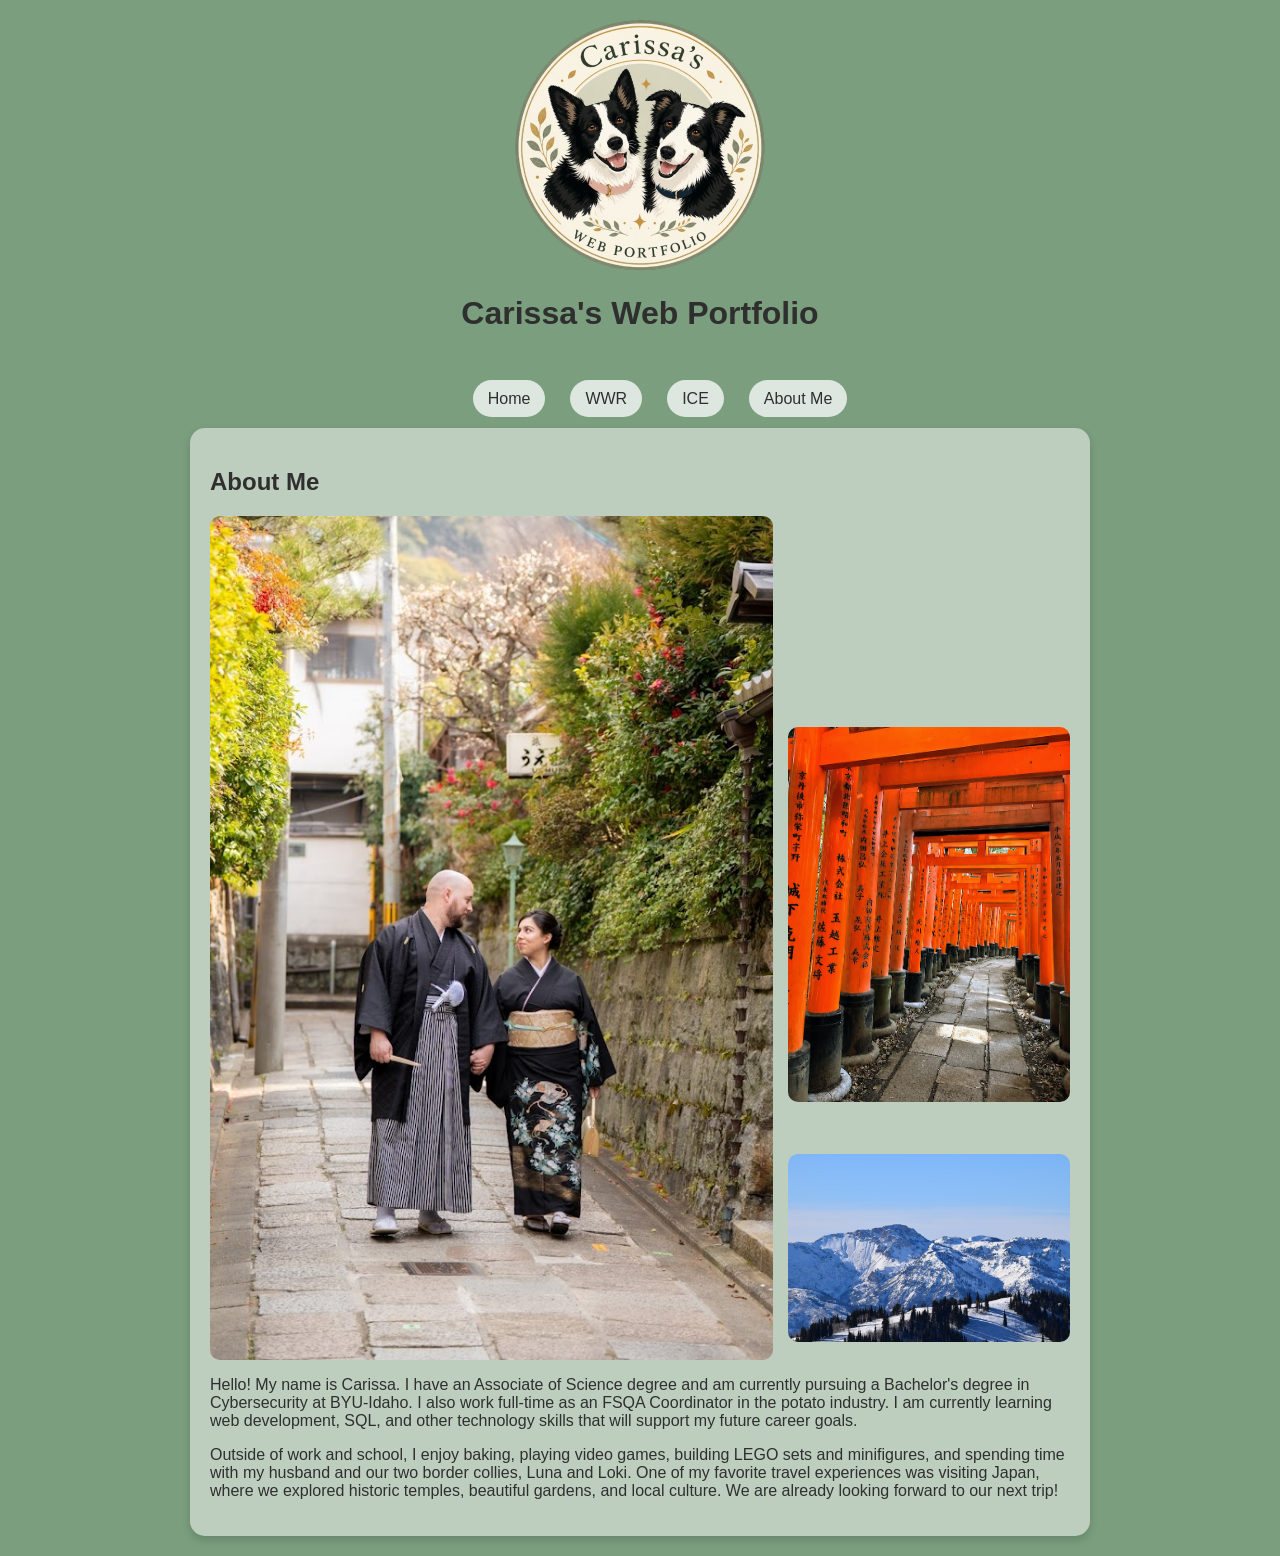
==== about me.html @ 0bf5ddf4 "Initial commit" ====
<!DOCTYPE html>
<html lang = "en">
<head>
    <meta charset="UTF-8">
    <meta name="viewport" content="width=device-width, initial-scale=1.0">
    <title>Carissa's Web Portfolio</title>
    <link rel="stylesheet" href="styles.css">
</head>
  <body>
    <header>
        <img src="images/Dogs 2.png" alt="Carissa's Web Portfolio Logo">
        <h1>Carissa's Web Portfolio</h1>
    </header>
  
    <nav>
        <ul>
            <li><a href="Index.html">Home</a></li>
            <li><a href="wrr/wwr_index.html">WWR</a></li>
            <li><a href="ice.html">ICE</a></li>
            <li><a href="about me.html">About Me</a></li>
        </ul>
    </nav>

    <main>
        <section>
            <h2>About Me</h2>
            <div class="photo-grid">
            <img class="hero-photo" src="images/Kyoto Kimono.jpg" alt="Carissa & Jerrett in Kyoto">

            <video autoplay muted loop playsinline> <source src="images/Dogs playing.mp4" type="video/mp4">
            </video>

            <img src="images/Torii Gates.png" alt="Fushimi Inari Shrine">

            <img src="images/Utah Mountains.jpg" alt="Snowy Mountains in Utah">
            </div>
            <p>Hello! My name is Carissa. I have an Associate of Science degree and am currently pursuing a Bachelor's degree in Cybersecurity at BYU-Idaho. I also work full-time as an FSQA Coordinator in the potato industry. I am currently learning web development, SQL, and other technology skills that will support my future career goals.</p>
            <p>Outside of work and school, I enjoy baking, playing video games, building LEGO sets and minifigures, and spending time with my husband and our two border collies, Luna and Loki. One of my favorite travel experiences was visiting Japan, where we explored historic temples, beautiful gardens, and local culture. We are already looking forward to our next trip!</p>
        </section>
    </main>

    <footer>
    </footer>
        
  </body>
</html>
---- styles.css ----
/* Color Palette
Off White: #F7F5F2
Sage Green: #7A9E7E
Dusty Blue: #6F8FAF
Charcoal: #2F2F2F
Gold: #D2AF26
Light Gray: #E8ECED
*/

body {
    background-color: #7A9E7E;
    color: #2F2F2F;
    font-family: Arial, sans-serif;
    margin: 0;
}

h1, h2 {
    font-family: Georgia, Arial;
}

header {
    text-align: center;
    padding: 20px;
}

header img {
    width: 250px;
}

main {
    width: 85%;
    max-width: 900px;
    margin: 0 auto;
}

section ul {
    line-height: 1.8;
}

section {
    background-color: rgba(255, 255, 255, 0.5);
    padding: 20px;
    margin: 20px auto;
    border-radius: 15px;
    box-shadow: 0 4px 8px rgba(0, 0, 0, 0.15);
}

nav ul {
    display: flex;
    list-style: none;
    gap: 25px;
    justify-content: center;
}

nav a {
    text-decoration: none;
    color: #2F2F2F;
    background-color: rgba(255,255,255,.75);
    padding: 10px 15px;
    border-radius: 20px;
}

nav a:hover {
    background-color: #D2AF26;
    color: #2F2F2F;
}

table {
    width: 100%;
    border-collapse: collapse;
}

th, td {
    padding: 10px;
    text-align: center;
    border: 1px solid rgba(47,47,47,.25);
}

form div {
    margin-bottom: 15px;
}

input, textarea {
    width: 300px;
}

label {
    display: inline-block;
    width: 100px;
}

button {
    background-color: #D2AF26;
    color: #2F2F2F;
    border: none;
    border-radius: 20px;
    padding: 10px 20px;
}
.about-card {
    background-color: rgba(255,255,255,.5);
    padding: 25px;
    border-radius: 15px;
    box-shadow: 0 4px 10px rgba(0,0,0,.15);
    max-width: 800px;
    margin: 0 auto;
}

.photo-grid {
    display: grid;
    grid-template-columns: 2fr 1fr;
    gap: 15px;
}

.hero-photo {
    grid-row: 1 / 4;
    width: 100%;
    height: 100%;
    object-fit: cover;
    border-radius: 10px;
}

.photo-grid img, .photo-grid video {
    width: 100%;
    border-radius: 10px;
    display: block;
}

.photo-grid {
    display: grid;
    grid-template-columns: 2fr 1fr;
    gap: 15px;
    align-items: center;
}
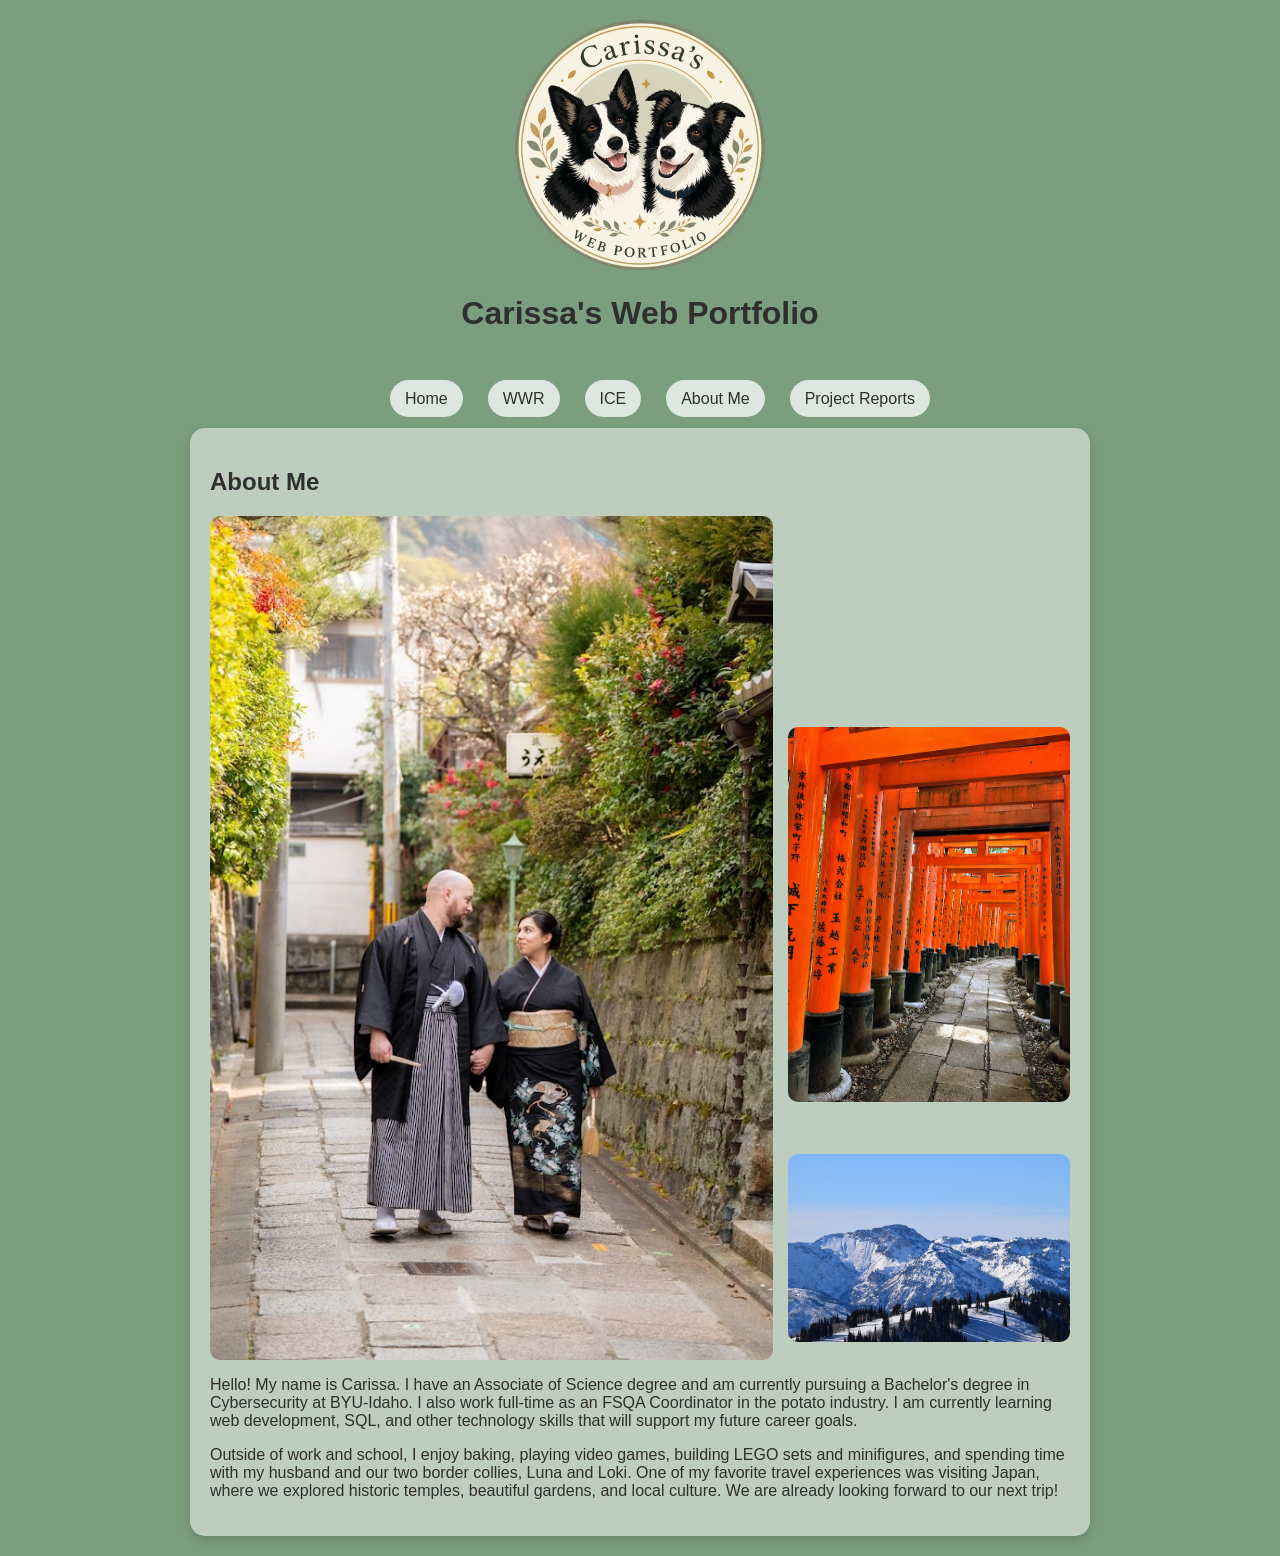
==== commit f429a1bd: "Updated text" ====
--- a/about me.html
+++ b/about me.html
@@ -14,10 +14,11 @@
   
     <nav>
         <ul>
-            <li><a href="Index.html">Home</a></li>
+            <li><a href="index.html">Home</a></li>
             <li><a href="wrr/wwr_index.html">WWR</a></li>
             <li><a href="ice.html">ICE</a></li>
             <li><a href="about me.html">About Me</a></li>
+            <li><a href="project_reports.html">Project Reports</a></li>
         </ul>
     </nav>
 
